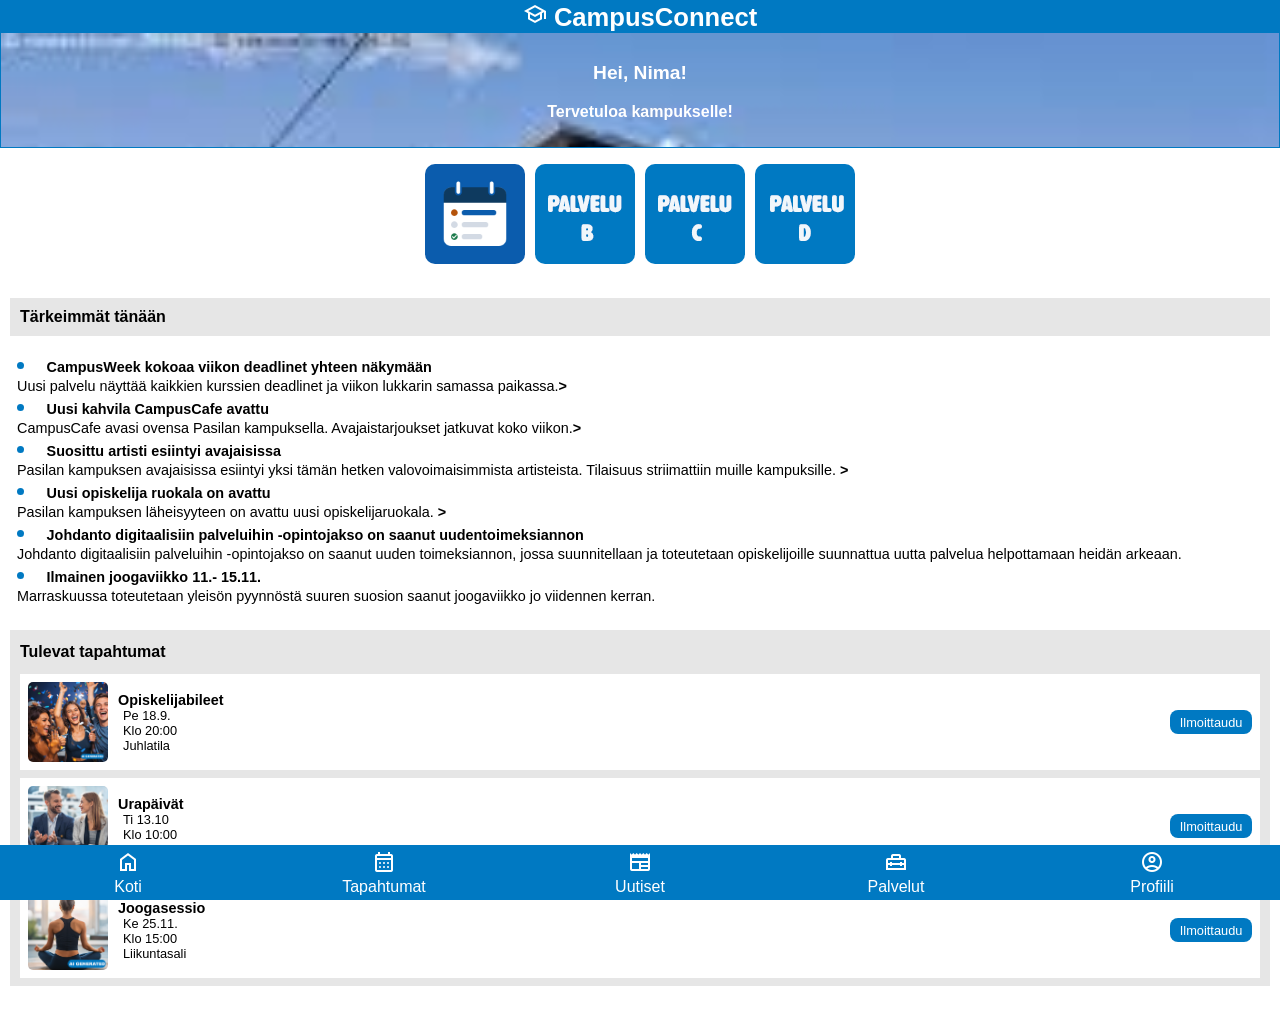
==== index.html @ e8e20ba0 "Add files via upload" ====
<!DOCTYPE html>
<html lang="fi">
<head>

<title>CampusConnect</title>

<meta charset="UTF-8">
<meta name="viewport" content="width=device-width, initial-scale=1.0">
<meta name="author" content="Elina">

<link rel="manifest" href="manifest.json">

<meta name="color-scheme" content="only light">
<meta name="theme-color" content="#0079C2">

<link href="style.css"  rel="stylesheet" type="text/css">


<link
  rel="stylesheet"
  href="https://fonts.googleapis.com/css2?family=Material+Symbols+Outlined"
>



</head>
<body>

<header>    
  <h1><span class="material-symbols-outlined">school</span> CampusConnect</h1>
  <!-- ylätunnisteessa taustakuva ja tervetuloteksti -->
  <div class="welcome">
    <p class="hello">Hei, Nima!</p>
    <p>Tervetuloa kampukselle!</p>
  </div>
</header>

<main>
  
  <!-- Pikapalvelut -->
  <!-- Liitä näihin kuvakkeet ja linkit. -->
  <section id="quick-services">    
    <a href="palvelut/campusweek/index.html" class="service-btn"><img src="palvelut/kuvat_palvelut/campusweek.png" alt="CampusWeek: viikon deadlinet ja lukkari"></a>
    <a href="#" class="service-btn"><img src="palvelut/kuvat_palvelut/palvelu_B.png" alt="palveluB"></a>
    <a href="#" class="service-btn"><img src="palvelut/kuvat_palvelut/palvelu_C.png" alt="palveluC"></a>
    <a href="#" class="service-btn"><img src="palvelut/kuvat_palvelut/palvelu_D.png" alt="palvelu_D"></a>    
  </section>

  <!-- Dashboard: uutiset ja tapahtumat -->
  <section id="dashboard">
    <div id="news">
      <h2>Tärkeimmät tänään</h2>
      <ul>
        <!-- start-luokalla nostetaan uutiset etusivulle mobiilissa -->
        <li class="start"><a href="uutiset/uutinen_campusweek.html"><span>CampusWeek kokoaa viikon deadlinet yhteen näkymään</span><br>Uusi palvelu näyttää kaikkien kurssien deadlinet ja viikon lukkarin samassa paikassa.<span>&gt;</span></a></li>
        <li class="start"><a href="uutiset/uutinen_campuscafe.html"><span>Uusi kahvila CampusCafe avattu</span><br>CampusCafe avasi ovensa Pasilan kampuksella. Avajaistarjoukset jatkuvat koko viikon.<span>&gt;</span></a></li>
        <li class="start"><a><span>Suosittu artisti esiintyi avajaisissa</span><br>
        Pasilan kampuksen avajaisissa esiintyi yksi tämän hetken valovoimaisimmista artisteista. Tilaisuus striimattiin muille kampuksille. <span>&gt;</span></a></li>
        <li><a href=""><span>Uusi opiskelija ruokala on avattu</span> <br>
        Pasilan kampuksen läheisyyteen on avattu uusi opiskelijaruokala. <span>&gt;</span></a>
        </li>
        <li><span>Johdanto digitaalisiin palveluihin -opintojakso on saanut uudentoimeksiannon</span><br>Johdanto digitaalisiin palveluihin -opintojakso on saanut uuden toimeksiannon, jossa suunnitellaan ja toteutetaan opiskelijoille suunnattua uutta palvelua helpottamaan heidän arkeaan.</li>
        <li><span>Ilmainen joogaviikko 11.- 15.11. </span><br>Marraskuussa toteutetaan yleisön pyynnöstä suuren suosion saanut joogaviikko jo viidennen kerran.</li>
      </ul>
    </div>

    <div id="events">
      <h2>Tulevat tapahtumat</h2>

      <!-- tapahtumakortit: kuva, otsikko, luettelossa tiedot, linkki ilmoittautumislomakkeeseen -->
      <div class="events-item">
        <img src="kuvat/juhlat_AI.png" alt="AI:illa tuotettu kuva juhlista">
        <div>
        <h3>Opiskelijabileet</h3>
          <ul><li>Pe 18.9.</li>
              <li>Klo 20:00</li>
              <li>Juhlatila</li>
              </ul>
       </div>
       <!-- lomakkeet eivät ole vielä käytössä, joten niihin ei ole linkkejä -->
        <a class="btn-event">Ilmoittaudu</a>
      </div>

      <div class="events-item">
      <img src="kuvat/ura_AI.png" alt="AI:illa tuotettu kuva kahden ihmisen tapaamisesta">
        <div>
        <h3>Urapäivät</h3>
          <ul><li>Ti 13.10</li>
              <li>Klo 10:00</li>
              <li> Tapahtumatori</li>
              </ul>
       </div>        
        <a class="btn-event">Ilmoittaudu</a>
      </div>

      <div class="events-item">  
        <img src="kuvat/jooga_AI.png" alt="AI:illa tuotettu kuva joogaavasta naisesta">
        <div>
        <h3>Joogasessio</h3>
          <ul><li>Ke 25.11.</li>
              <li>Klo 15:00</li>
              <li>Liikuntasali</li>
              </ul>
       </div>        
        <a class="btn-event">Ilmoittaudu</a>
      </div>
    
  </div>
  </section>

</main>
<footer>
  <!-- linkit portaalin eri osiin -->
 
   	 <a href="index.html">   <span class="material-symbols-outlined">home</span><br> Koti</a>    
    <a href=""><span class="material-symbols-outlined">calendar_month</span> <br>
  Tapahtumat</a>   
  <a href="uutiset.html"> <span class="material-symbols-outlined">newspaper</span><br>
  Uutiset</a>   
   <a href="palvelut.html"><span class="material-symbols-outlined">home_repair_service</span> <br>    Palvelut</a>    
    <a href=""><span class="material-symbols-outlined">account_circle</span><br>  Profiili</a>
    
</footer>

</body>
</html>
---- style.css ----
/* -------------------
     CSS-muuttujat
  ------------------- */
  
:root {


--color-primary:rgb(0,121,194);   /*HH Blue */
--color-secondary:rgb(202,213,16);  /* HH APPLE GREEN */
--color-accent:rgb(223,0,110);      /* HH PINK */
--color-background:rgb(255,255,255);/* valkoinen */
--color-surface:rgb(230,230,230);   /* harmaa*/
--color-text:rgb(0,0,0); /* musta */
--color-text-secondary:rgb(255,255,255); /*valkoinen*/

--color-background-secondary:var(--color-primary);
--color-accent-secondary:var(--color-accent);
--color-border	: var(--color-primary);

 --font-body: "Roboto", sans-serif;   
 --font-heading : "Roboto", sans-serif; 
 --border-radius: 8px;
}


  /* -------------------
     Yleiset tyylit
  ------------------- */
  body {
    margin: 0;
    font-family: var(--font-body);
    background-color: var(--color-background);
    color: var(--color-text);
    
  }
 
  header {
    background-color: var(--color-background-secondary);
    color: var(--color-text-secondary);
    padding:1px;
    text-align: center;
    font-family: var(--font-heading);
     }


header  a {font-size: 3em;
           color:var(--color-primary);
          text-decoration: none;
          margin-left:10px}

.hello {font-size: 1.2em;}
.welcome {background-image: url(kuvat/koulu.jpg);
background-repeat: no-repeat;
background-size: cover;
padding: 10px;
font-weight: bold;}

h1 {margin:1px 0px; font-size: 1.6rem;}

h3 {margin-bottom:0px}

h2 {font-size: 1.2rem;}

main {padding: 1em 10px 40px 10px}



footer {background-color: var(--color-background-secondary);
  height: 50px;
  width: 100%;
position:fixed;
bottom:0px;
text-align: center;
display: flex;
  padding:5px 0px 0px  0px; 
  color:var(--color-text-secondary);
}
footer a {flex:1; text-decoration: none; color:var(--color-text-secondary)}

  /* -------------------
     Pikapalvelut
  ------------------- */
  #quick-services {
    display: flex;
    justify-content:center;
   gap: 10px;
    margin-bottom: 1rem;
  }

  .service-btn img {width: 100%;
    max-width: 100px;
    border-radius: 10px;
   
  }

  /* -------------------
     Kampusuutiset ja tapahtumat
  ------------------- */
 
  #dashboard {
    display: flex;
    flex-direction: column;
    gap: 1rem;
  }
 
  #news h2 {font-size:1em;background-color: var(--color-surface);
      padding:10px }
  #news a {color:var(--color-text);
           text-decoration: none;}
  #news ul { background-color: var(--color-background);
        padding:0px 0px 5px; margin-bottom: 5px; margin-left:2px;}
  #news li::marker {color:var(--color-primary); font-size:1.5em}
  #news li {font-size: 0.9em;
            display: none;
            list-style-position: inside;
            padding-left: 5px;}
  #news .start {display:list-item}
  #news li span {font-weight: 700;}

#events {background-color: var(--color-surface);
    padding-left: 10px;
    padding-right: 10px;}
#events h2 {font-size:1em;}
#events h3 {font-size: 0.9em;}
#events li {font-size: 0.8em;}

  .events-item {
    margin-bottom: 0.5rem;
    padding: 0.5rem;
    background-color: var(--color-background);
    display: flex;
    gap:10px;
    align-items: center;}
  .events-item img {width: 80px; height: 80px; border-radius:5px}
  .events-item h3 {margin: 0 auto}
  .events-item ul {margin: 0; list-style-type: none;
       padding-left:5px}
  .events-item button {height: 2em;}
  .events-item div {flex:1}

.events:last-child {  
  padding-bottom:50px    
  }

  .btn-event {
    background-color: var(--color-background-secondary);
    color:var(--color-text-secondary);
    border: none;
    padding: 0.3rem 0.6rem;
    border-radius: var(--border-radius);
    cursor: pointer;
    font-size: 0.8rem;
  }

/* -------------------
alisivujen headerit 
-----------------------*/
.sub_header { background-color: var(--color-background);
       text-align: left;}
.sub_header h1 {color:var(--color-primary); text-align: center;}
.sub_header a {font-size: 3em;
           color:var(--color-primary);
          text-decoration: none;
          margin-left:10px}

 
  /* -------------------
     Responsiivisuus 
  ------------------- */
  @media (min-width: 600px) {
    .dashboard {
      flex-direction: row;
      gap: 1rem;
    }
    .news {
      flex: 1;
    }

  #news li {display: list-item;}
    .events {
      flex: 1;
    }
  }
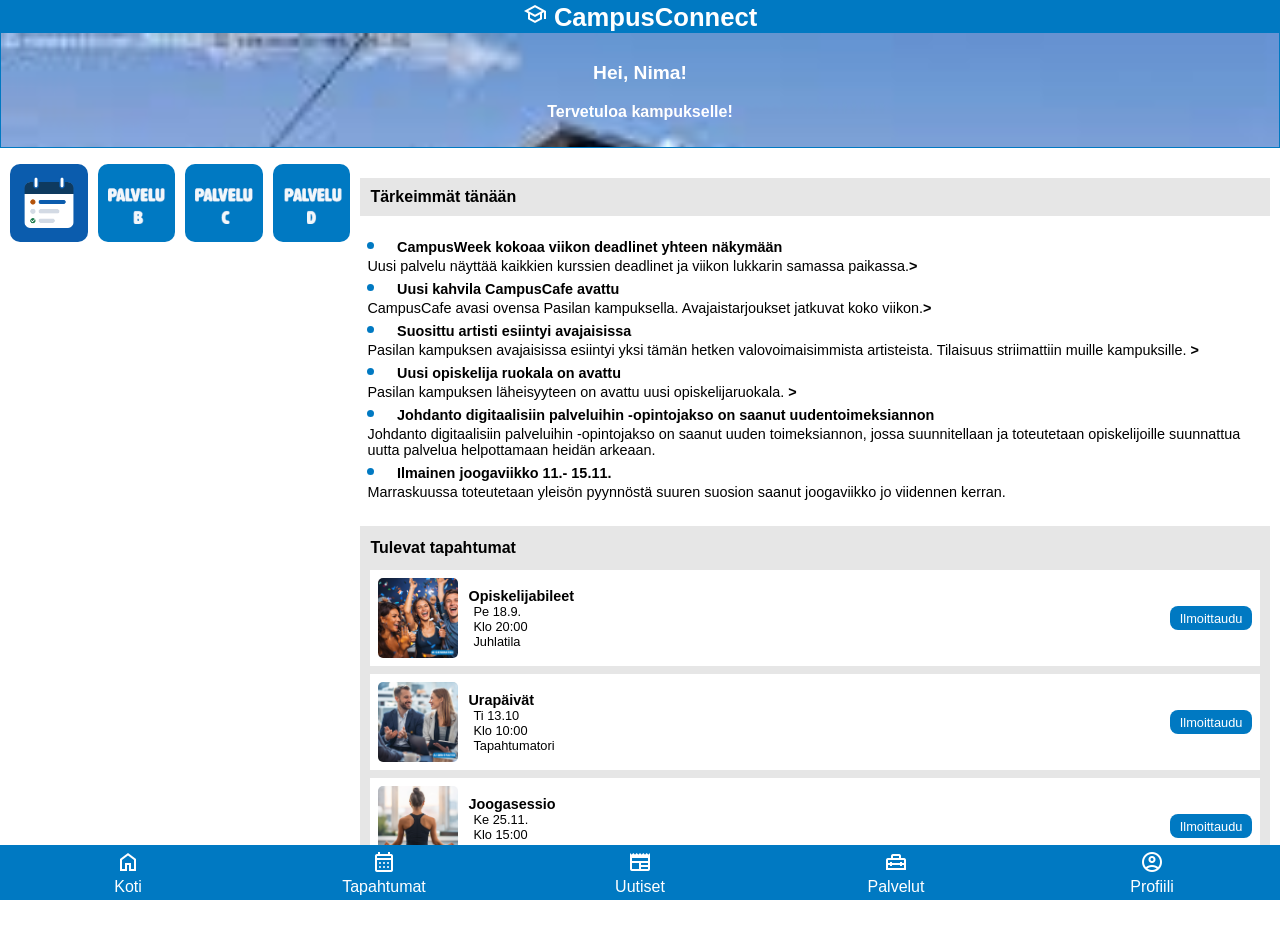
==== commit ff76ee09: "Change section to div for quick services" ====
--- a/index.html
+++ b/index.html
@@ -39,7 +39,7 @@
   
   <!-- Pikapalvelut -->
   <!-- Liitä näihin kuvakkeet ja linkit. -->
-  <section id="quick-services">    
+  <div id="quick-services">    
     <a href="palvelut/campusweek/index.html" class="service-btn"><img src="palvelut/kuvat_palvelut/campusweek.png" alt="CampusWeek: viikon deadlinet ja lukkari"></a>
     <a href="#" class="service-btn"><img src="palvelut/kuvat_palvelut/palvelu_B.png" alt="palveluB"></a>
     <a href="#" class="service-btn"><img src="palvelut/kuvat_palvelut/palvelu_C.png" alt="palveluC"></a>
@@ -123,4 +123,4 @@
 </footer>
 
 </body>
-</html>+</html>
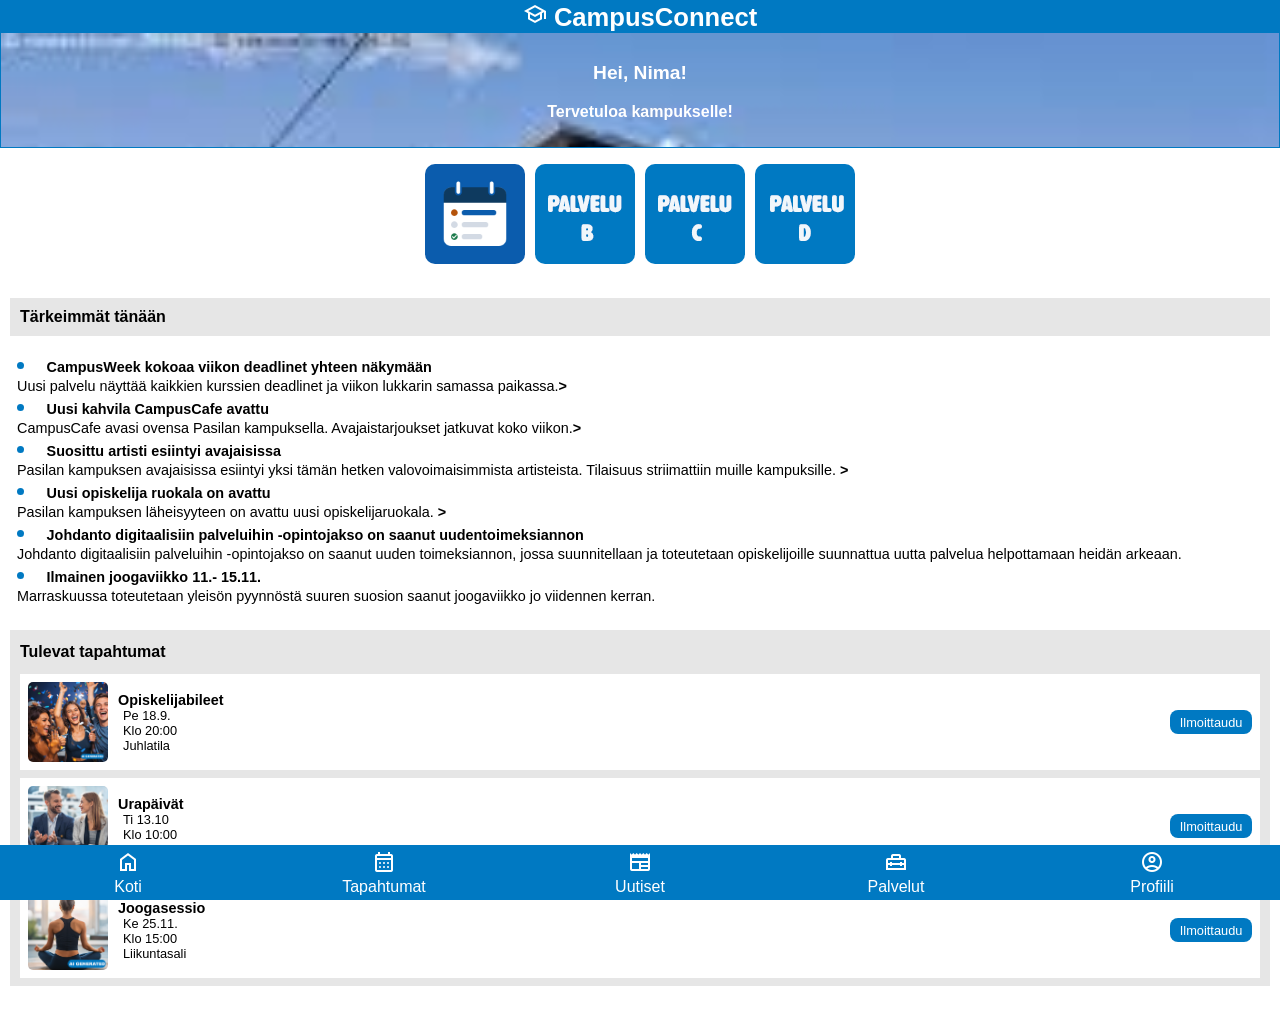
==== commit d1e44696: "Fix closing tag in index.html Replace closing section tag with a closing div tag." ====
--- a/index.html
+++ b/index.html
@@ -44,7 +44,7 @@
     <a href="#" class="service-btn"><img src="palvelut/kuvat_palvelut/palvelu_B.png" alt="palveluB"></a>
     <a href="#" class="service-btn"><img src="palvelut/kuvat_palvelut/palvelu_C.png" alt="palveluC"></a>
     <a href="#" class="service-btn"><img src="palvelut/kuvat_palvelut/palvelu_D.png" alt="palvelu_D"></a>    
-  </section>
+  </div>
 
   <!-- Dashboard: uutiset ja tapahtumat -->
   <section id="dashboard">
